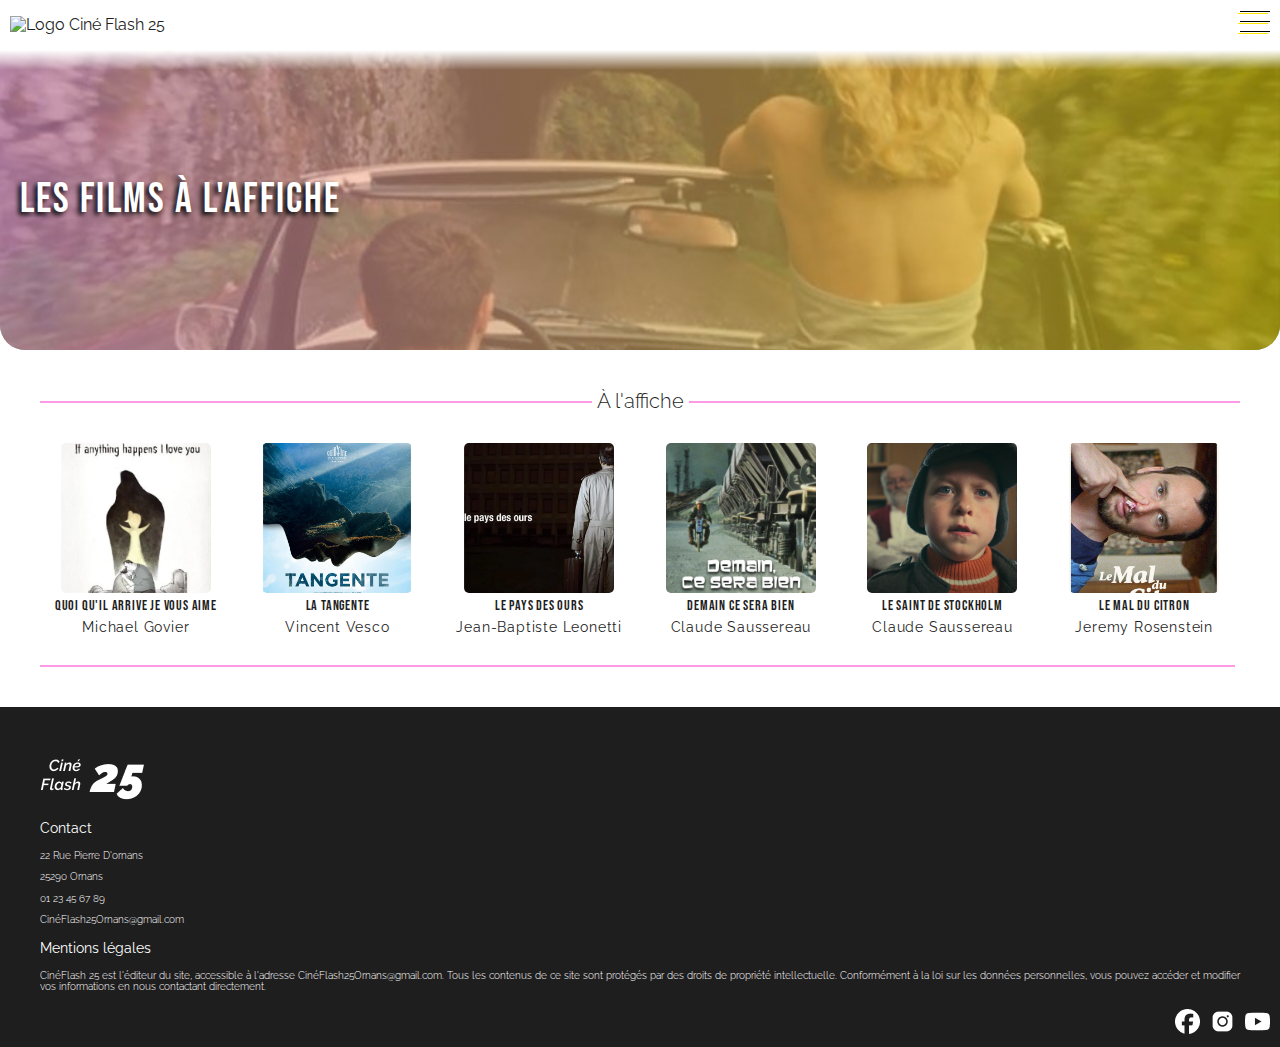
==== films/index.html @ 89853ed5 "classe exergue--vide" ====
<!DOCTYPE html>
<html lang="fr">

<head>
    <meta charset="UTF-8">
    <meta name="viewport" content="width=device-width, initial-scale=1.0">
    <title>À l'affiche</title>
    <link rel="stylesheet" href="/src/css/style.css">
    <script type="module" src="/src/js/script.js"></script>
</head>

<body>
    <header class="header">
        <div class="header__bar">
            <a class="header__logo-link" href="/">
                <img class="header__logo" src="/assets/logo-and-icons/logo-cineflash25-dark-and-shadows.PNG"
                    alt="Logo Ciné Flash 25">
            </a>

            <button class="btn-unstyled header__menu-btn" aria-label="menu" aria-expanded="false"
                aria-controls="mainNav">
                <img class="header__menu-icon" src="/assets/logo-and-icons/burger-icon-menu-bar-svg.svg"
                    alt="Icône menu hamburger">
            </button>
        </div>
        <nav class="header__menu menu" id="mainNav" aria-hidden="true">
            <ul class="menu__list list-unstyled">
                <li class="menu__item">
                    <a class="menu__link" href="/">Accueil</a>
                </li>
                <li class="menu__item">
                    <a class="menu__link" href="/festival.html">Le festival</a>
                </li>
                <li class="menu__item">
                    <a class="menu__link" href="/programme.html">Le programme</a>
                </li>
                <li class="menu__item">
                    <a class="menu__link" href="/">La billeterie</a>
                </li>
                <li class="menu__item">
                    <a class="menu__link" href="/films/">À l'affiche</a>
                </li>
                <li class="menu__item">
                    <a class="menu__link" href="/invites/">Les invités</a>
                </li>
                <li class="menu__item">
                    <a class="menu__link" href="/infos.html">Infos pratiques</a>
                </li>
                <li class="menu__item">
                    <a class="menu__link" href="/contact.html">Nous contacter</a>
                </li>
            </ul>
            <div class="menu__secondaire">
                <ul class="menu__social-network list-unstyled" aria-label="Réseaux sociaux">
                    <li><a href="https://www.facebook.com/mmimontbeliard/"><img
                                src="/assets/logo-and-icons/facebook.png" alt="Icône facebook"></a></li>
                    <li><a href="https://www.instagram.com/mmi_montbeliard/"><img
                                src="/assets//logo-and-icons//instagram.png" alt="Icône instagram"></a></li>
                    <li><a href="https://www.youtube.com/channel/UCgW7jR8McJwjxPh0fDQaXGg/videos"><img
                                src="/assets//logo-and-icons//youtube.png" alt="Icône youtube"></a></li>
                </ul>
            </div>


        </nav>
    </header>

    <main>
        <div class="hero">
            <h1 class="hero__title">Les films à l'affiche</h1>
            <img class="hero__img" src="/assets/image-film/la-tangente.jpg" alt="Image du film La tangente">
        </div>

        <section class="section">
            <header class="section__header">
                <h3 class="section__exergue">
                    À l'affiche
                </h3>
            </header>

            <div class="section__grid">

                <a class="portrait__link" href="/films/">
                    <article class="portrait">
                        <img class="portrait__img" src="/assets/image-film/quoi-quil-arrive-affiche.PNG"
                            alt="Affiche de film">
                        <p class="portrait__title">Quoi qu'il arrive je vous aime</p>
                        <p class="portrait__desc">Michael Govier</p>
                    </article>
                </a>
                <a class="portrait__link" href="/films/">
                    <article class="portrait">
                        <img class="portrait__img" src="/assets/image-film/tangente.jpg" alt="Affiche du film">
                        <p class="portrait__title">La tangente</p>
                        <p class="portrait__desc">Vincent Vesco</p>
                    </article>
                </a>
                <a class="portrait__link" href="/films/">
                    <article class="portrait">
                        <img class="portrait__img" src="/assets/image-film/le-pays-de-ours-affiche.PNG" alt="Affiche du film">
                        <p class="portrait__title">Le pays des ours</p>
                        <p class="portrait__desc">Jean-Baptiste Leonetti</p>
                    </article>
                </a>
                <a class="portrait__link" href="/films/">
                    <article class="portrait">
                        <img class="portrait__img" src="/assets/image-film/demain-ce-sera-bien.jpg" alt="Affiche du film">
                        <p class="portrait__title">Demain ce sera bien</p>
                        <p class="portrait__desc">Claude Saussereau</p>
                    </article>
                </a>
                <a class="portrait__link" href="/films/">
                    <article class="portrait">
                        <img class="portrait__img" src="/assets/image-film/le-saint-de-stockholm.jpg" alt="Affiche du film">
                        <p class="portrait__title">Le Saint de Stockholm</p>
                        <p class="portrait__desc">Claude Saussereau</p>
                    </article>
                </a>
                <a class="portrait__link" href="/films/">
                    <article class="portrait">
                        <img class="portrait__img" src="/assets/image-film/le-mal-du-citron.jpg" alt="Affiche du film">
                        <p class="portrait__title">Le Mal du citron</p>
                        <p class="portrait__desc">Jeremy Rosenstein</p>
                    </article>
                </a>
            </div>

            <h3 class="section__exergue exergue--vide">
            </h3>
        </section>
    </main>

    <footer class="footer">
        <a href="/">
            <img class="footer__logo" src="/assets/logo-and-icons/logo-cineflash25-light.png" alt="Logo Ciné Flash 25">
        </a>
        <p class="footer__title">
            Contact
        </p>
        <ul class="footer__list list-unstyled">
            <li>
                <p class="footer__content">22 Rue Pierre D'ornans</p>
            </li>
            <li>
                <p class="footer__content">25290 Ornans</p>
            </li>
            <li>
                <p class="footer__content">01 23 45 67 89</p>
            </li>
            <li>
                <p class="footer__content">CinéFlash25Ornans@gmail.com</p>
            </li>
        </ul>
        <p class="footer__title">
            Mentions légales
        </p>
        <p class="footer__content">
            CinéFlash 25 est l'éditeur du site, accessible à l'adresse CinéFlash25Ornans@gmail.com. Tous les contenus de
            ce site sont protégés par des droits de propriété intellectuelle. Conformément à la loi sur les données
            personnelles, vous pouvez accéder et modifier vos informations en nous contactant directement.
        </p>
        <p class="footer__title">
        <ul class="footer__socials list-unstyled">
            <li>
                <a href="https://www.facebook.com/mmimontbeliard/?locale=fr_FR">
                    <img src="/assets/logo-and-icons/facebook.png" alt="Icônes facebook"></a>
            </li>
            <li>
                <a href="https://www.instagram.com/mmi_montbeliard/">
                    <img src="/assets/logo-and-icons/instagram.png" alt="Icônes instagram"></a>
            </li>
            <li>
                <a href="https://www.youtube.com/channel/UCgW7jR8McJwjxPh0fDQaXGg/videos">
                    <img src="/assets/logo-and-icons/youtube.png" alt="Icône youtube"></a>
            </li>
        </ul>
        </p>
    </footer>
</body>

</html>
---- src/css/style.css ----
@import url('https://fonts.googleapis.com/css2?family=Bebas+Neue&family=Inter:ital,opsz,wght@0,14..32,100..900;1,14..32,100..900&family=Playfair+Display:ital,wght@0,400..900;1,400..900&family=Raleway:ital,wght@0,100..900;1,100..900&display=swap');
@import url('https://fonts.googleapis.com/css2?family=Bebas+Neue&family=Inter:ital,opsz,wght@0,14..32,100..900;1,14..32,100..900&family=Playfair+Display:ital,wght@0,400..900;1,400..900&family=Raleway:ital,wght@0,100..900;1,100..900&display=swap');

@import "/src/css/vendors/normalize.css";

@import "/src/css/utils/variables.css";

@import "/src/css/base/main.css";
@import "/src/css/base/media.css";

@import "/src/css/layout/header.css";
@import "/src/css/layout/footer.css";

@import "/src/css/components/menu.css";
@import "/src/css/components/hero.css";
@import "/src/css/components/section.css";
@import "/src/css/components/card.css";
@import "/src/css/components/portrait.css";
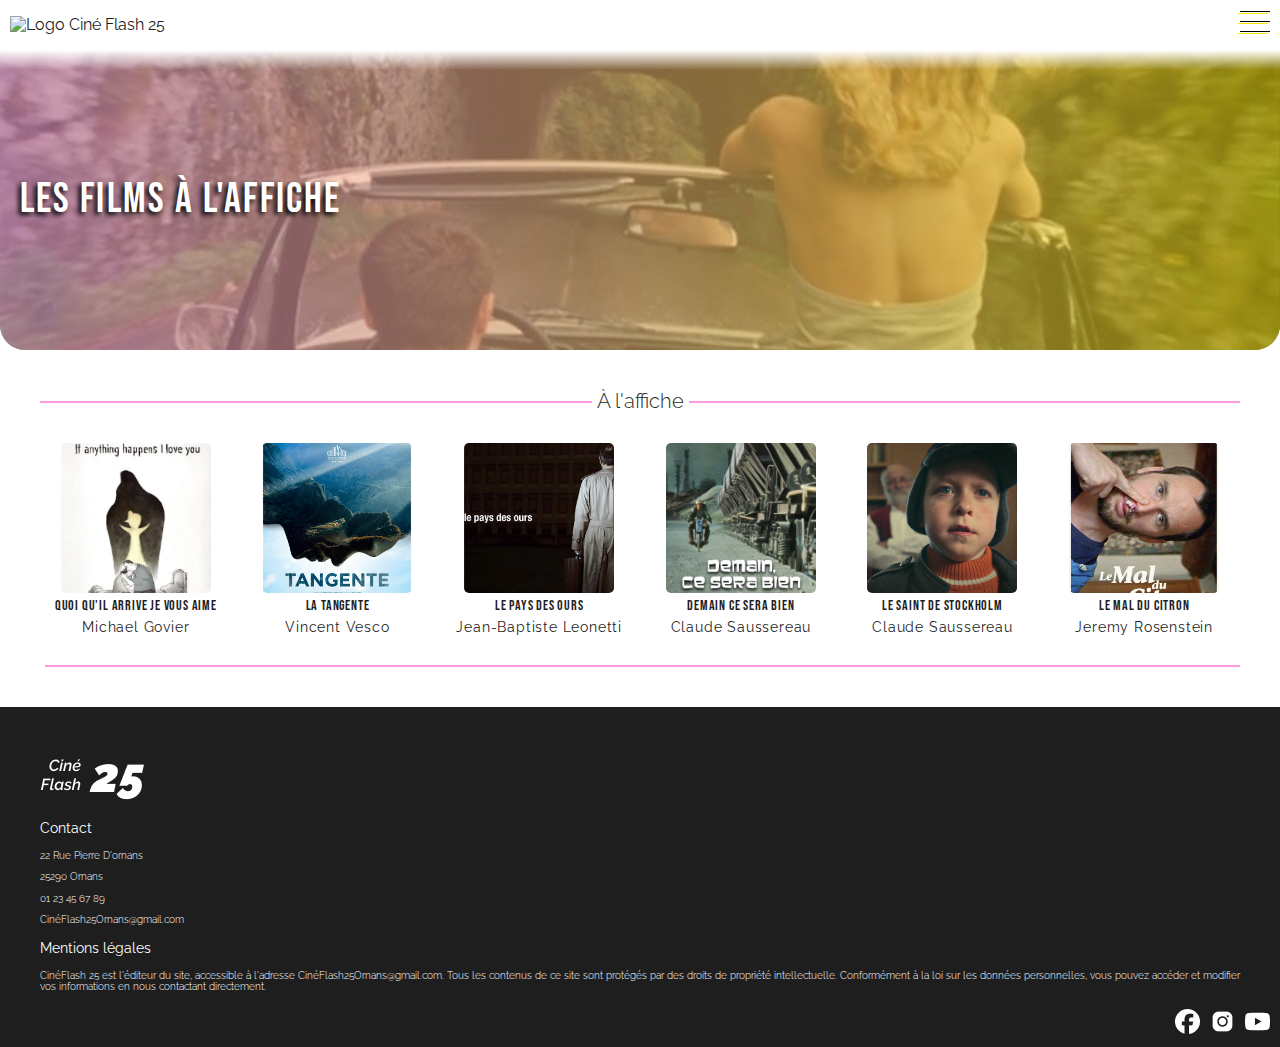
==== commit 8e4c3ecc: "Page invités" ====
--- a/films/index.html
+++ b/films/index.html
@@ -125,7 +125,7 @@
                 </a>
             </div>
 
-            <h3 class="section__exergue exergue--vide">
+            <h3 class="section__exergue section--no-text">
             </h3>
         </section>
     </main>
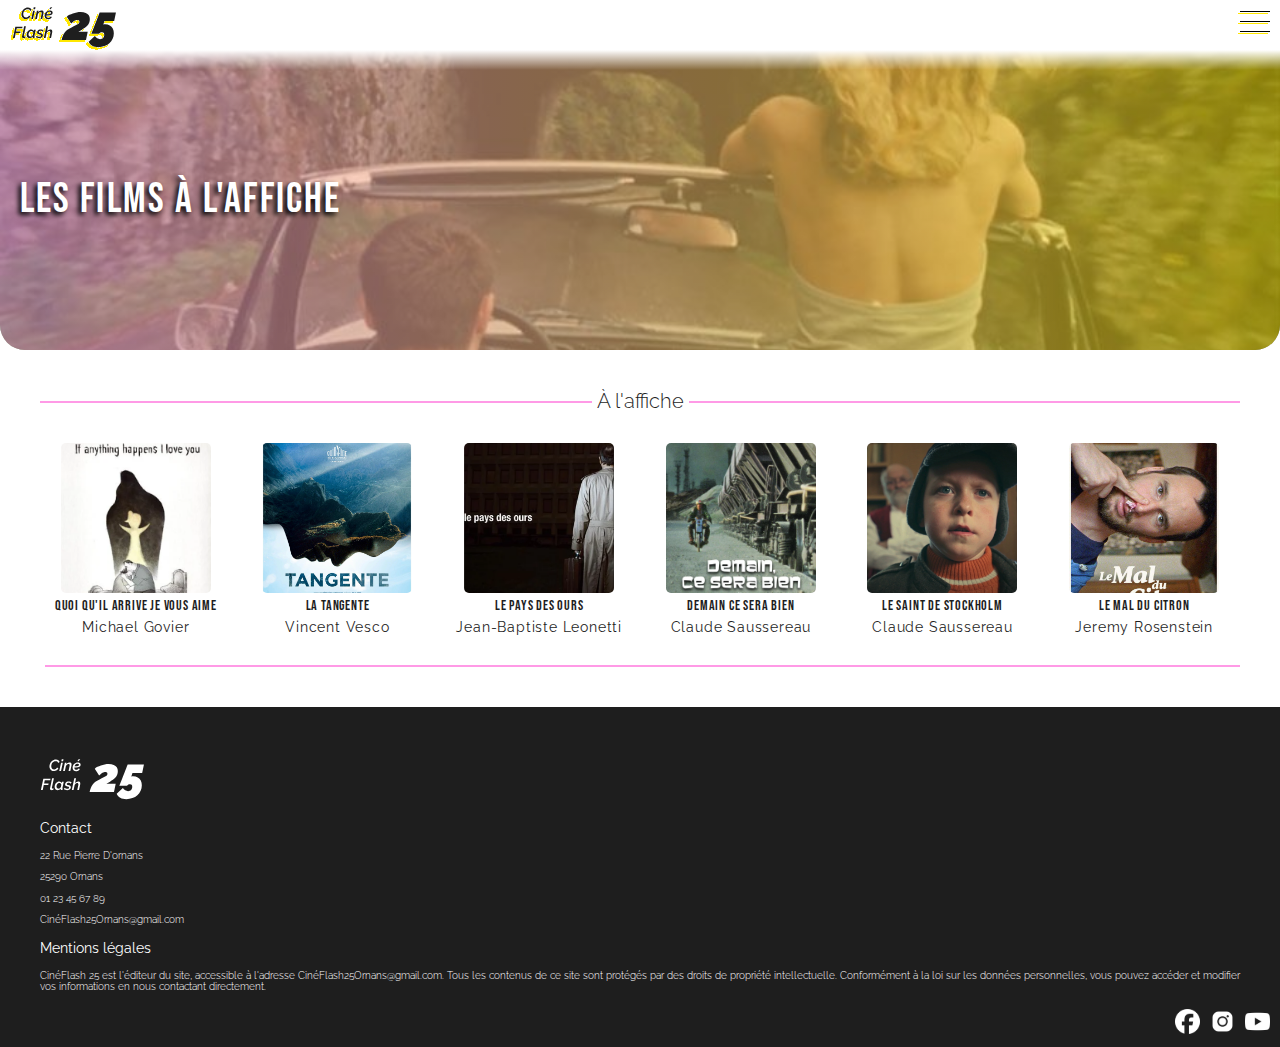
==== commit 8b3688e0: "Changement des logos en SVG" ====
--- a/films/index.html
+++ b/films/index.html
@@ -13,7 +13,7 @@
     <header class="header">
         <div class="header__bar">
             <a class="header__logo-link" href="/">
-                <img class="header__logo" src="/assets/logo-and-icons/logo-cineflash25-dark-and-shadows.PNG"
+                <img class="header__logo" src="/assets/logo-and-icons/logo.svg"
                     alt="Logo Ciné Flash 25">
             </a>
 
@@ -53,11 +53,11 @@
             <div class="menu__secondaire">
                 <ul class="menu__social-network list-unstyled" aria-label="Réseaux sociaux">
                     <li><a href="https://www.facebook.com/mmimontbeliard/"><img
-                                src="/assets/logo-and-icons/facebook.png" alt="Icône facebook"></a></li>
+                                src="/assets/logo-and-icons/facebook.svg" alt="Icône facebook"></a></li>
                     <li><a href="https://www.instagram.com/mmi_montbeliard/"><img
-                                src="/assets//logo-and-icons//instagram.png" alt="Icône instagram"></a></li>
+                                src="/assets//logo-and-icons/instagram.svg" alt="Icône instagram"></a></li>
                     <li><a href="https://www.youtube.com/channel/UCgW7jR8McJwjxPh0fDQaXGg/videos"><img
-                                src="/assets//logo-and-icons//youtube.png" alt="Icône youtube"></a></li>
+                                src="/assets//logo-and-icons/youtube.svg" alt="Icône youtube"></a></li>
                 </ul>
             </div>
 
@@ -80,46 +80,46 @@
 
             <div class="section__grid">
 
-                <a class="portrait__link" href="/films/">
+                <a class="portrait__link" href="/films/film-type.html">
                     <article class="portrait">
                         <img class="portrait__img" src="/assets/image-film/quoi-quil-arrive-affiche.PNG"
                             alt="Affiche de film">
-                        <p class="portrait__title">Quoi qu'il arrive je vous aime</p>
+                        <h2 class="portrait__title">Quoi qu'il arrive je vous aime</h2>
                         <p class="portrait__desc">Michael Govier</p>
                     </article>
                 </a>
-                <a class="portrait__link" href="/films/">
+                <a class="portrait__link" href="/films/film-type.html">
                     <article class="portrait">
                         <img class="portrait__img" src="/assets/image-film/tangente.jpg" alt="Affiche du film">
-                        <p class="portrait__title">La tangente</p>
+                        <h2 class="portrait__title">La tangente</h2>
                         <p class="portrait__desc">Vincent Vesco</p>
                     </article>
                 </a>
-                <a class="portrait__link" href="/films/">
+                <a class="portrait__link" href="/films/film-type.html">
                     <article class="portrait">
                         <img class="portrait__img" src="/assets/image-film/le-pays-de-ours-affiche.PNG" alt="Affiche du film">
-                        <p class="portrait__title">Le pays des ours</p>
+                        <h2 class="portrait__title">Le pays des ours</h2>
                         <p class="portrait__desc">Jean-Baptiste Leonetti</p>
                     </article>
                 </a>
-                <a class="portrait__link" href="/films/">
+                <a class="portrait__link" href="/films/film-type.html">
                     <article class="portrait">
                         <img class="portrait__img" src="/assets/image-film/demain-ce-sera-bien.jpg" alt="Affiche du film">
-                        <p class="portrait__title">Demain ce sera bien</p>
+                        <h2 class="portrait__title">Demain ce sera bien</h2>
                         <p class="portrait__desc">Claude Saussereau</p>
                     </article>
                 </a>
-                <a class="portrait__link" href="/films/">
+                <a class="portrait__link" href="/films/film-type.html">
                     <article class="portrait">
                         <img class="portrait__img" src="/assets/image-film/le-saint-de-stockholm.jpg" alt="Affiche du film">
-                        <p class="portrait__title">Le Saint de Stockholm</p>
+                        <h2 class="portrait__title">Le Saint de Stockholm</h2>
                         <p class="portrait__desc">Claude Saussereau</p>
                     </article>
                 </a>
-                <a class="portrait__link" href="/films/">
+                <a class="portrait__link" href="/films/film-type.html">
                     <article class="portrait">
                         <img class="portrait__img" src="/assets/image-film/le-mal-du-citron.jpg" alt="Affiche du film">
-                        <p class="portrait__title">Le Mal du citron</p>
+                        <h2 class="portrait__title">Le Mal du citron</h2>
                         <p class="portrait__desc">Jeremy Rosenstein</p>
                     </article>
                 </a>
@@ -132,7 +132,7 @@
 
     <footer class="footer">
         <a href="/">
-            <img class="footer__logo" src="/assets/logo-and-icons/logo-cineflash25-light.png" alt="Logo Ciné Flash 25">
+            <img class="footer__logo" src="/assets/logo-and-icons/logo-light.svg" alt="Logo Ciné Flash 25">
         </a>
         <p class="footer__title">
             Contact
@@ -163,15 +163,15 @@
         <ul class="footer__socials list-unstyled">
             <li>
                 <a href="https://www.facebook.com/mmimontbeliard/?locale=fr_FR">
-                    <img src="/assets/logo-and-icons/facebook.png" alt="Icônes facebook"></a>
+                    <img src="/assets/logo-and-icons/facebook.svg" alt="Icônes facebook"></a>
             </li>
             <li>
                 <a href="https://www.instagram.com/mmi_montbeliard/">
-                    <img src="/assets/logo-and-icons/instagram.png" alt="Icônes instagram"></a>
+                    <img src="/assets/logo-and-icons/instagram.svg" alt="Icônes instagram"></a>
             </li>
             <li>
                 <a href="https://www.youtube.com/channel/UCgW7jR8McJwjxPh0fDQaXGg/videos">
-                    <img src="/assets/logo-and-icons/youtube.png" alt="Icône youtube"></a>
+                    <img src="/assets/logo-and-icons/youtube.svg" alt="Icône youtube"></a>
             </li>
         </ul>
         </p>
--- a/src/css/style.css
+++ b/src/css/style.css
@@ -15,4 +15,5 @@
 @import "/src/css/components/hero.css";
 @import "/src/css/components/section.css";
 @import "/src/css/components/card.css";
-@import "/src/css/components/portrait.css";+@import "/src/css/components/portrait.css";
+@import "/src/css/components/carousel.css";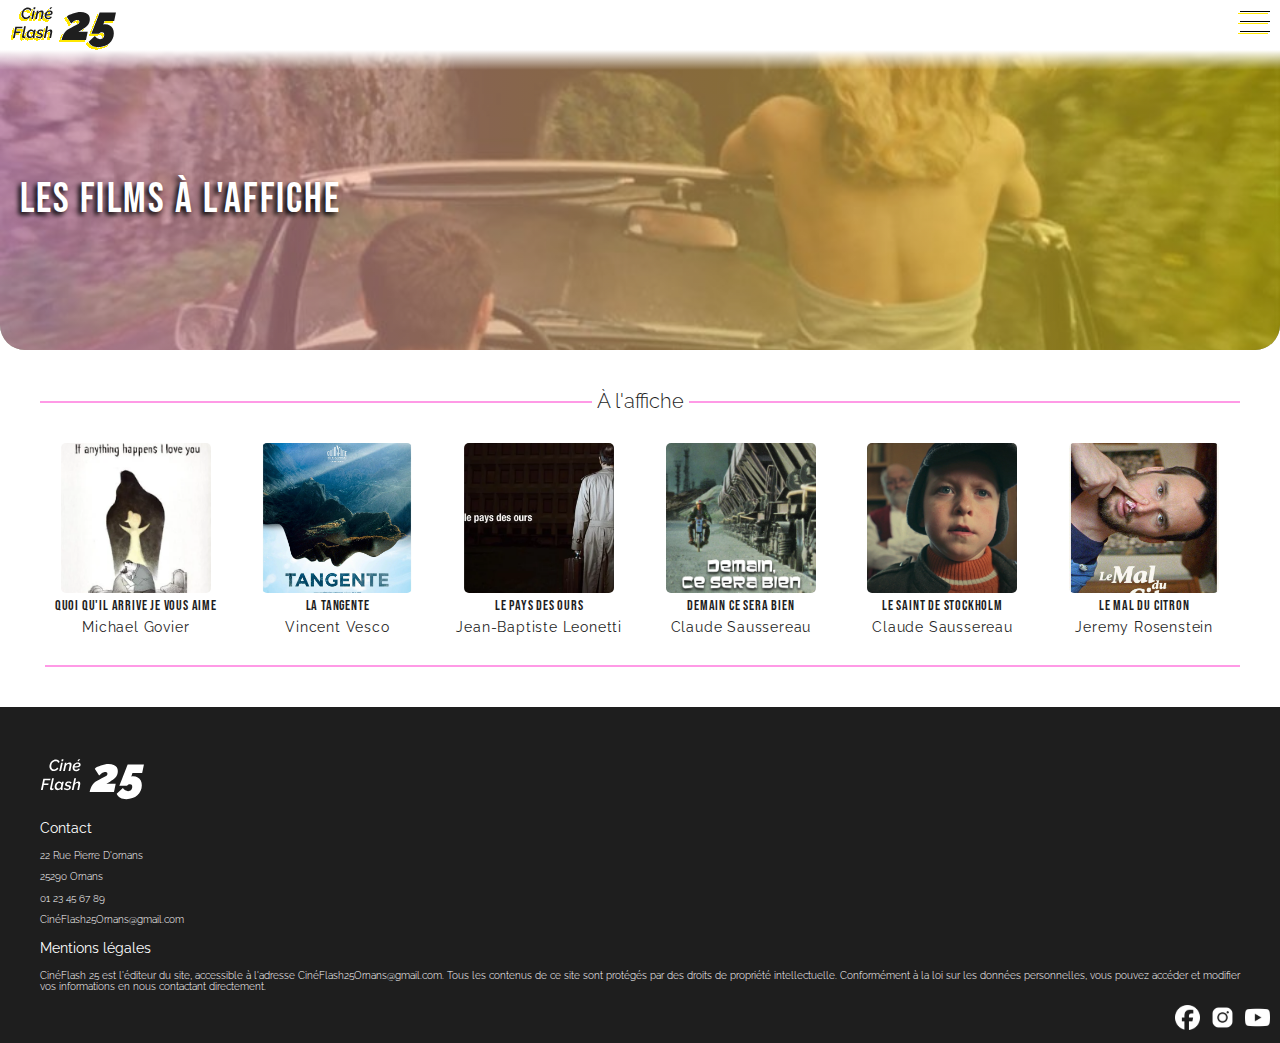
==== commit 6ac2fbfc: "fix des p dans les footer" ====
--- a/films/index.html
+++ b/films/index.html
@@ -7,14 +7,19 @@
     <title>À l'affiche</title>
     <link rel="stylesheet" href="/src/css/style.css">
     <script type="module" src="/src/js/script.js"></script>
+    <link rel="icon" type="image/png" href="/assets/logo-and-icons/favicon-96x96.png" sizes="96x96" />
+    <link rel="icon" type="image/svg+xml" href="/assets/logo-and-icons/favicon.svg" />
+    <link rel="shortcut icon" href="/assets/logo-and-icons/favicon.ico" />
+    <link rel="apple-touch-icon" sizes="180x180" href="/assets/logo-and-icons/apple-touch-icon.png" />
+    <meta name="apple-mobile-web-app-title" content="Ciné Flash 25" />
+    <link rel="manifest" href="/assets/logo-and-icons/site.webmanifest" />
 </head>
 
 <body>
     <header class="header">
         <div class="header__bar">
             <a class="header__logo-link" href="/">
-                <img class="header__logo" src="/assets/logo-and-icons/logo.svg"
-                    alt="Logo Ciné Flash 25">
+                <img class="header__logo" src="/assets/logo-and-icons/logo.svg" alt="Logo Ciné Flash 25">
             </a>
 
             <button class="btn-unstyled header__menu-btn" aria-label="menu" aria-expanded="false"
@@ -35,7 +40,7 @@
                     <a class="menu__link" href="/programme.html">Le programme</a>
                 </li>
                 <li class="menu__item">
-                    <a class="menu__link" href="/">La billeterie</a>
+                    <a class="menu__link" href="/billeterie.html">La billeterie</a>
                 </li>
                 <li class="menu__item">
                     <a class="menu__link" href="/films/">À l'affiche</a>
@@ -97,21 +102,24 @@
                 </a>
                 <a class="portrait__link" href="/films/film-type.html">
                     <article class="portrait">
-                        <img class="portrait__img" src="/assets/image-film/le-pays-de-ours-affiche.PNG" alt="Affiche du film">
+                        <img class="portrait__img" src="/assets/image-film/le-pays-de-ours-affiche.PNG"
+                            alt="Affiche du film">
                         <h2 class="portrait__title">Le pays des ours</h2>
                         <p class="portrait__desc">Jean-Baptiste Leonetti</p>
                     </article>
                 </a>
                 <a class="portrait__link" href="/films/film-type.html">
                     <article class="portrait">
-                        <img class="portrait__img" src="/assets/image-film/demain-ce-sera-bien.jpg" alt="Affiche du film">
+                        <img class="portrait__img" src="/assets/image-film/demain-ce-sera-bien.jpg"
+                            alt="Affiche du film">
                         <h2 class="portrait__title">Demain ce sera bien</h2>
                         <p class="portrait__desc">Claude Saussereau</p>
                     </article>
                 </a>
                 <a class="portrait__link" href="/films/film-type.html">
                     <article class="portrait">
-                        <img class="portrait__img" src="/assets/image-film/le-saint-de-stockholm.jpg" alt="Affiche du film">
+                        <img class="portrait__img" src="/assets/image-film/le-saint-de-stockholm.jpg"
+                            alt="Affiche du film">
                         <h2 class="portrait__title">Le Saint de Stockholm</h2>
                         <p class="portrait__desc">Claude Saussereau</p>
                     </article>
@@ -159,7 +167,6 @@
             ce site sont protégés par des droits de propriété intellectuelle. Conformément à la loi sur les données
             personnelles, vous pouvez accéder et modifier vos informations en nous contactant directement.
         </p>
-        <p class="footer__title">
         <ul class="footer__socials list-unstyled">
             <li>
                 <a href="https://www.facebook.com/mmimontbeliard/?locale=fr_FR">
@@ -174,7 +181,6 @@
                     <img src="/assets/logo-and-icons/youtube.svg" alt="Icône youtube"></a>
             </li>
         </ul>
-        </p>
     </footer>
 </body>
 
--- a/src/css/style.css
+++ b/src/css/style.css
@@ -16,4 +16,7 @@
 @import "/src/css/components/section.css";
 @import "/src/css/components/card.css";
 @import "/src/css/components/portrait.css";
-@import "/src/css/components/carousel.css";+@import "/src/css/components/carousel.css";
+@import "/src/css/components/presentation.css";
+@import "/src/css/components/programme.css";
+@import "/src/css/components/form.css";